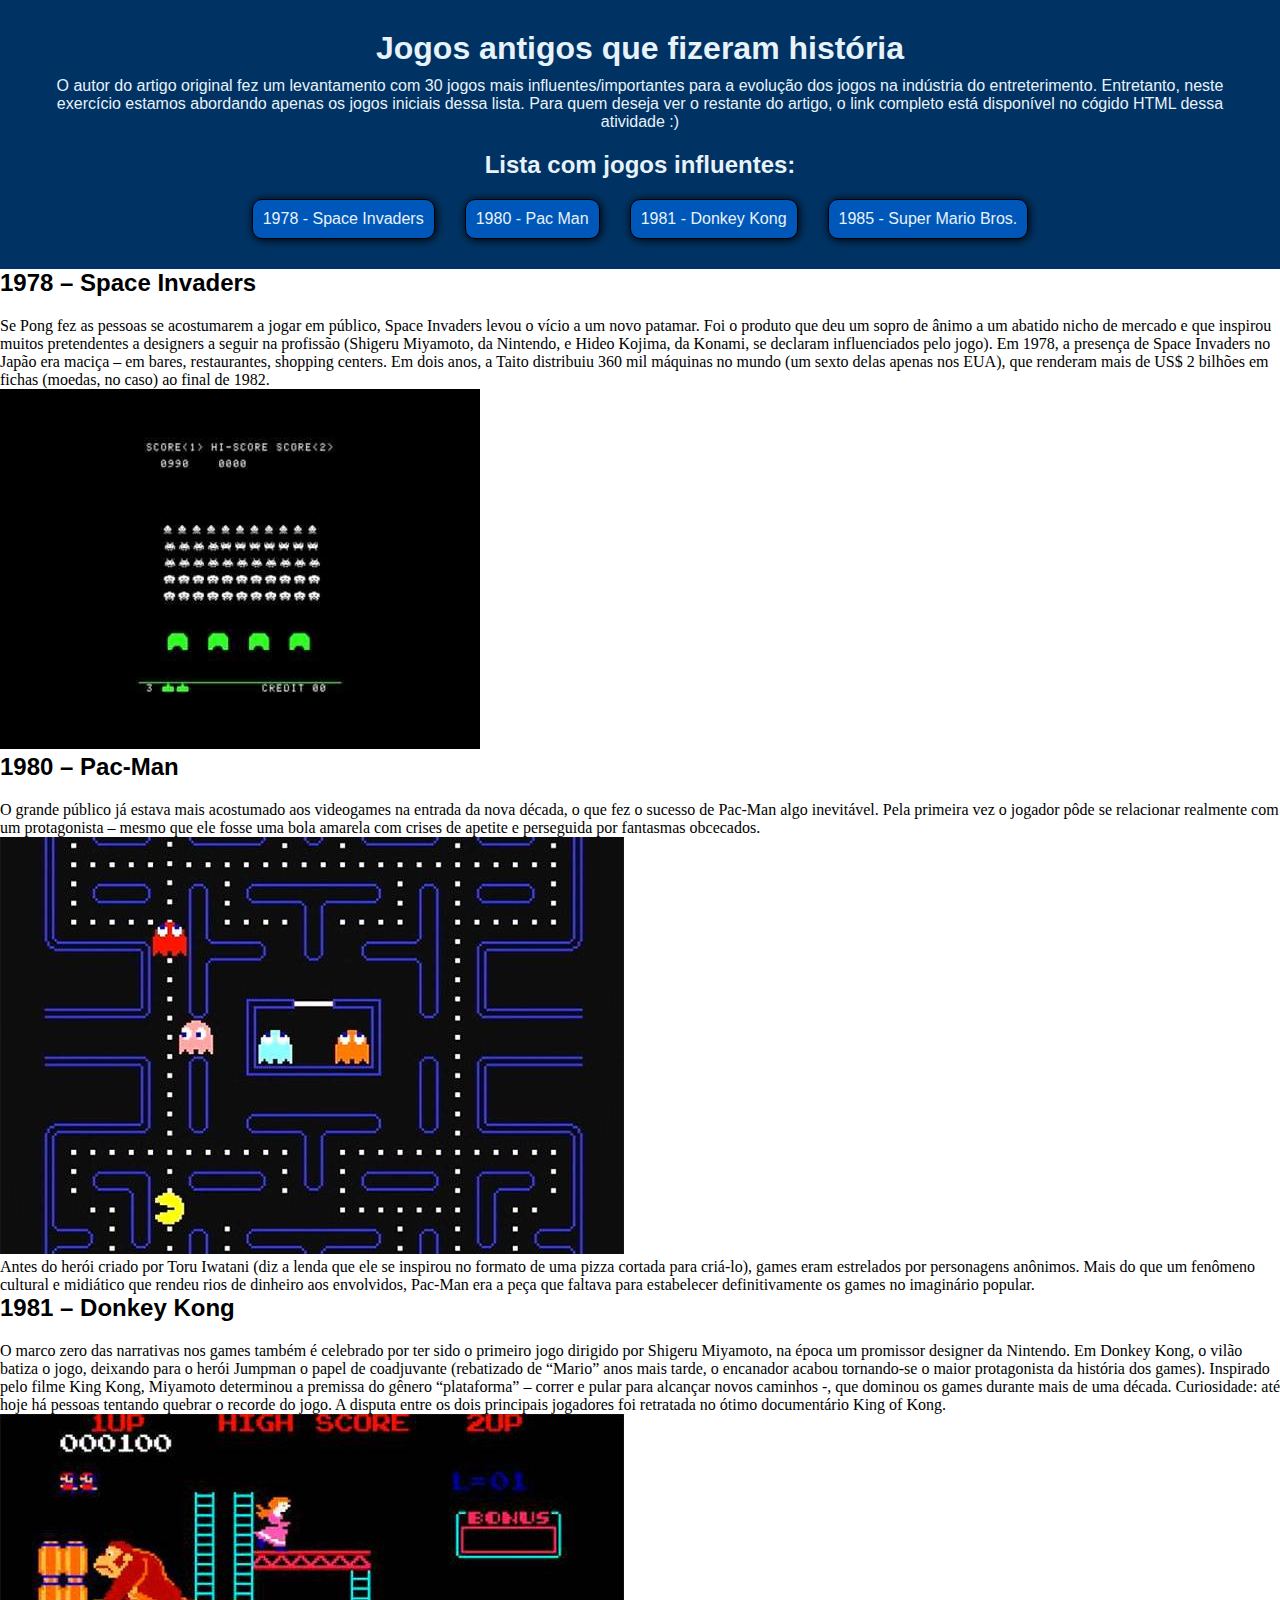
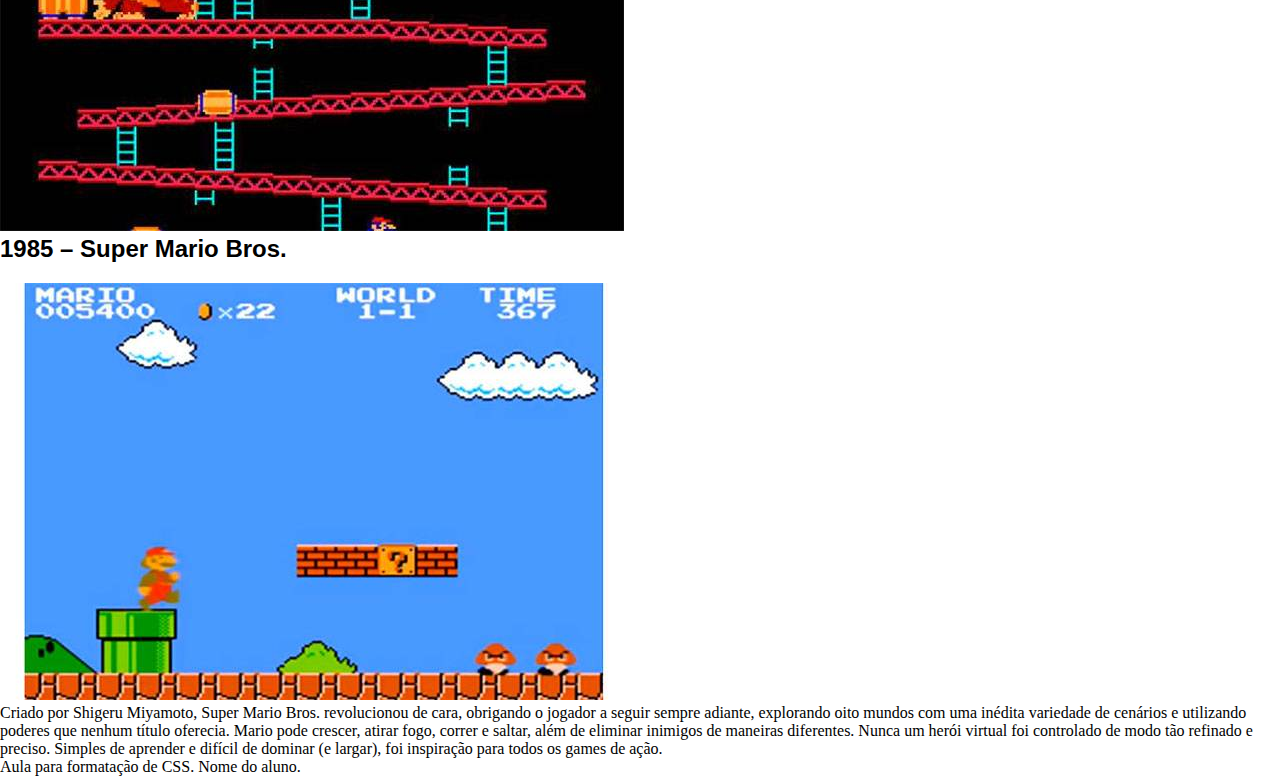
==== index.html @ 6dfa6975 "Add files via upload" ====
<!DOCTYPE html>
<html lang="pt-BR">
  <head>
    <meta charset="UTF-8" />
    <meta http-equiv="X-UA-Compatible" content="IE=edge" />
    <meta name="viewport" content="width=device-width, initial-scale=1.0" />
    <title>Exercicio CSS</title>

    <link rel="stylesheet" href="style.css" />
  </head>
  <!--Essa página foi criada utilizando como base de fonte o artigo do site: super.abril.com.br/tecnologia/os-30-games-mais-importantes-de-todos-os-tempos/ 
Autor: Pablo Miyazawa Atualizado em 27 mar 2020 
-->
  <body>
    <!--iníco da div title-->
    <div id="intro-pag">
      <h1>Jogos antigos que fizeram história</h1>
      <p>
        O autor do artigo original fez um levantamento com 30 jogos mais
        influentes/importantes para a evolução dos jogos na indústria do
        entreterimento. Entretanto, neste exercício estamos abordando apenas os
        jogos iniciais dessa lista. Para quem deseja ver o restante do artigo, o
        link completo está disponível no cógido HTML dessa atividade :)
      </p>
     
      <!--início da lista-->
      <h2>Lista com jogos influentes:</h2>
      <nav>
        <ul>
          <a  class="sp"
          href="#space"><li>1978 - Space Invaders</li></a>
          <a class="pc"  href="#pac"><li>1980 - Pac Man</li></a>
          <a class="dk"
          href="#dk"><li>1981 - Donkey Kong</li></a>
          <a class="sm"  href="#mario"><li>1985 - Super Mario Bros.</li></a>
        </ul>
      </nav>
      <!--fim da lista-->
    </div>
     <!--fim da div title-->

     <!--prinicipal-->
    <div class="conteudo-padrao">
      <h2 id="space">1978 – Space Invaders</h2>
      <p>
        Se Pong fez as pessoas se acostumarem a jogar em público, Space Invaders
        levou o vício a um novo patamar. Foi o produto que deu um sopro de ânimo
        a um abatido nicho de mercado e que inspirou muitos pretendentes a
        designers a seguir na profissão (Shigeru Miyamoto, da Nintendo, e Hideo
        Kojima, da Konami, se declaram influenciados pelo jogo). Em 1978, a
        presença de Space Invaders no Japão era maciça – em bares, restaurantes,
        shopping centers. Em dois anos, a Taito distribuiu 360 mil máquinas no
        mundo (um sexto delas apenas nos EUA), que renderam mais de US$ 2
        bilhões em fichas (moedas, no caso) ao final de 1982.
      </p>
      <img src="imagens/hqdefault.jpg" alt="">
    </div>
    <div class="conteudo-padrao">
      <h2 id="pac">1980 – Pac-Man</h2>
      <p>
        O grande público já estava mais acostumado aos videogames na entrada da
        nova década, o que fez o sucesso de Pac-Man algo inevitável. Pela
        primeira vez o jogador pôde se relacionar realmente com um protagonista
        – mesmo que ele fosse uma bola amarela com crises de apetite e
        perseguida por fantasmas obcecados.
      </p>

      <img src="./imagens/pacman.jpg" alt="imagem jogo pacman" />
      <p>
        Antes do herói criado por Toru Iwatani (diz a lenda que ele se inspirou
        no formato de uma pizza cortada para criá-lo), games eram estrelados por
        personagens anônimos. Mais do que um fenômeno cultural e midiático que
        rendeu rios de dinheiro aos envolvidos, Pac-Man era a peça que faltava
        para estabelecer definitivamente os games no imaginário popular.
      </p>
    </div>

    <div class="conteudo-padrao">
      <h2 id="dk">1981 – Donkey Kong</h2>
      <p>
        O marco zero das narrativas nos games também é cele­brado por ter sido o
        primeiro jogo dirigido por Shigeru Miyamoto, na época um promissor
        designer da Nintendo. Em Donkey Kong, o vilão batiza o jogo, deixando
        para o herói Jumpman o papel de coadjuvante (rebatizado de “Mario” anos
        mais tarde, o encanador acabou tornando-se o maior protagonista da
        história dos games). Inspirado pelo filme King Kong, Miyamoto
        deter­minou a premissa do gênero “plataforma” – correr e pular para
        alcançar novos caminhos -, que dominou os games durante mais de uma
        década. Curiosidade: até hoje há pessoas tentando quebrar o recorde do
        jogo. A disputa entre os dois principais jogadores foi retratada no
        ótimo documentário King of Kong.
      </p>
      <img src="./imagens/dk.jpg" alt="imagem jogo donkey kong">
    </div>

    <div class="conteudo-padrao">
      <h2 id="mario">1985 – Super Mario Bros.</h2>
      <img src="./imagens/mario.jpg" alt="imagem jogo super mario">
      <p>
        Criado por Shigeru Miyamoto, Super Mario Bros. revolucionou de cara,
        obrigando o jogador a seguir sempre adiante, explorando oito mundos com
        uma inédita variedade de cenários e utilizando poderes que nenhum título
        oferecia. Mario pode crescer, atirar fogo, correr e saltar, além de
        eliminar inimigos de maneiras diferentes. Nunca um herói virtual foi
        controlado de modo tão refinado e preciso. Simples de aprender e difícil
        de dominar (e largar), foi inspiração para todos os games de ação.
      </p>
    </div>
    <!--principal-->

    <footer>Aula para formatação de CSS. Nome do aluno.</footer>
  </body>
</html>
---- style.css ----
*{
    margin: 0;
    padding: 0;
    box-sizing: border-box;
}


@import url('https://fonts.googleapis.com/css2?family=Poppins:ital,wght@0,100;0,200;0,300;0,400;0,500;0,600;0,700;0,800;0,900;1,100;1,200;1,300;1,400;1,500;1,600;1,700;1,800;1,900&display=swap');

:root{
    --font-padrão: 'Popins', sans-serif;
    --cor00: #0079DB;
    --cor01: #003364;
    --cor02: #0057BA;
    --cor03: #E8F2F9;
}

/* title*/
#intro-pag{
    background-color: var(--cor01);
    color: var(--cor03);
    display: flex;
    justify-content: center;
    align-items: center;
    flex-direction: column;
    padding: 30px;
    text-align: center;
}

#intro-pag h1{
    font-family: var(--font-padrão);
    margin: 0px 0px 10px 0px;

}

#intro-pag p{
    font-family: var(--font-padrão);
    margin: 0px 0px 20px 0px;
}

h2{
    font-family: var(--font-padrão);
    margin: 0px 0px 20px 0px;
}
/*area de navegação*/
nav{
    display: flex;
    justify-content: center;
    align-items: center;
    flex-direction: column;
}

ul{
    display: flex;
    gap: 30px;
}
/*links*/
a{
    list-style: none;
    text-decoration: none;
    border: 1px solid black;
    padding: 10px;
    border-radius: 10px;
    box-shadow: 1px 1px 10px black;
    background-color: var(--cor02);
    color: var(--cor03);
    font-family: var(--font-padrão);
    transition: 500ms linear;
}

a:hover{
    transform: scale(1.1);
}

.sp:hover{
    background-color: yellowgreen;
    color: black;
}


.pc:hover{
    background-color: yellow;
    color: black;
}

.dk:hover{
    background-color: orangered;
    color: black;
}

.sm:hover{
    background-color: orange;
    color: black;
}
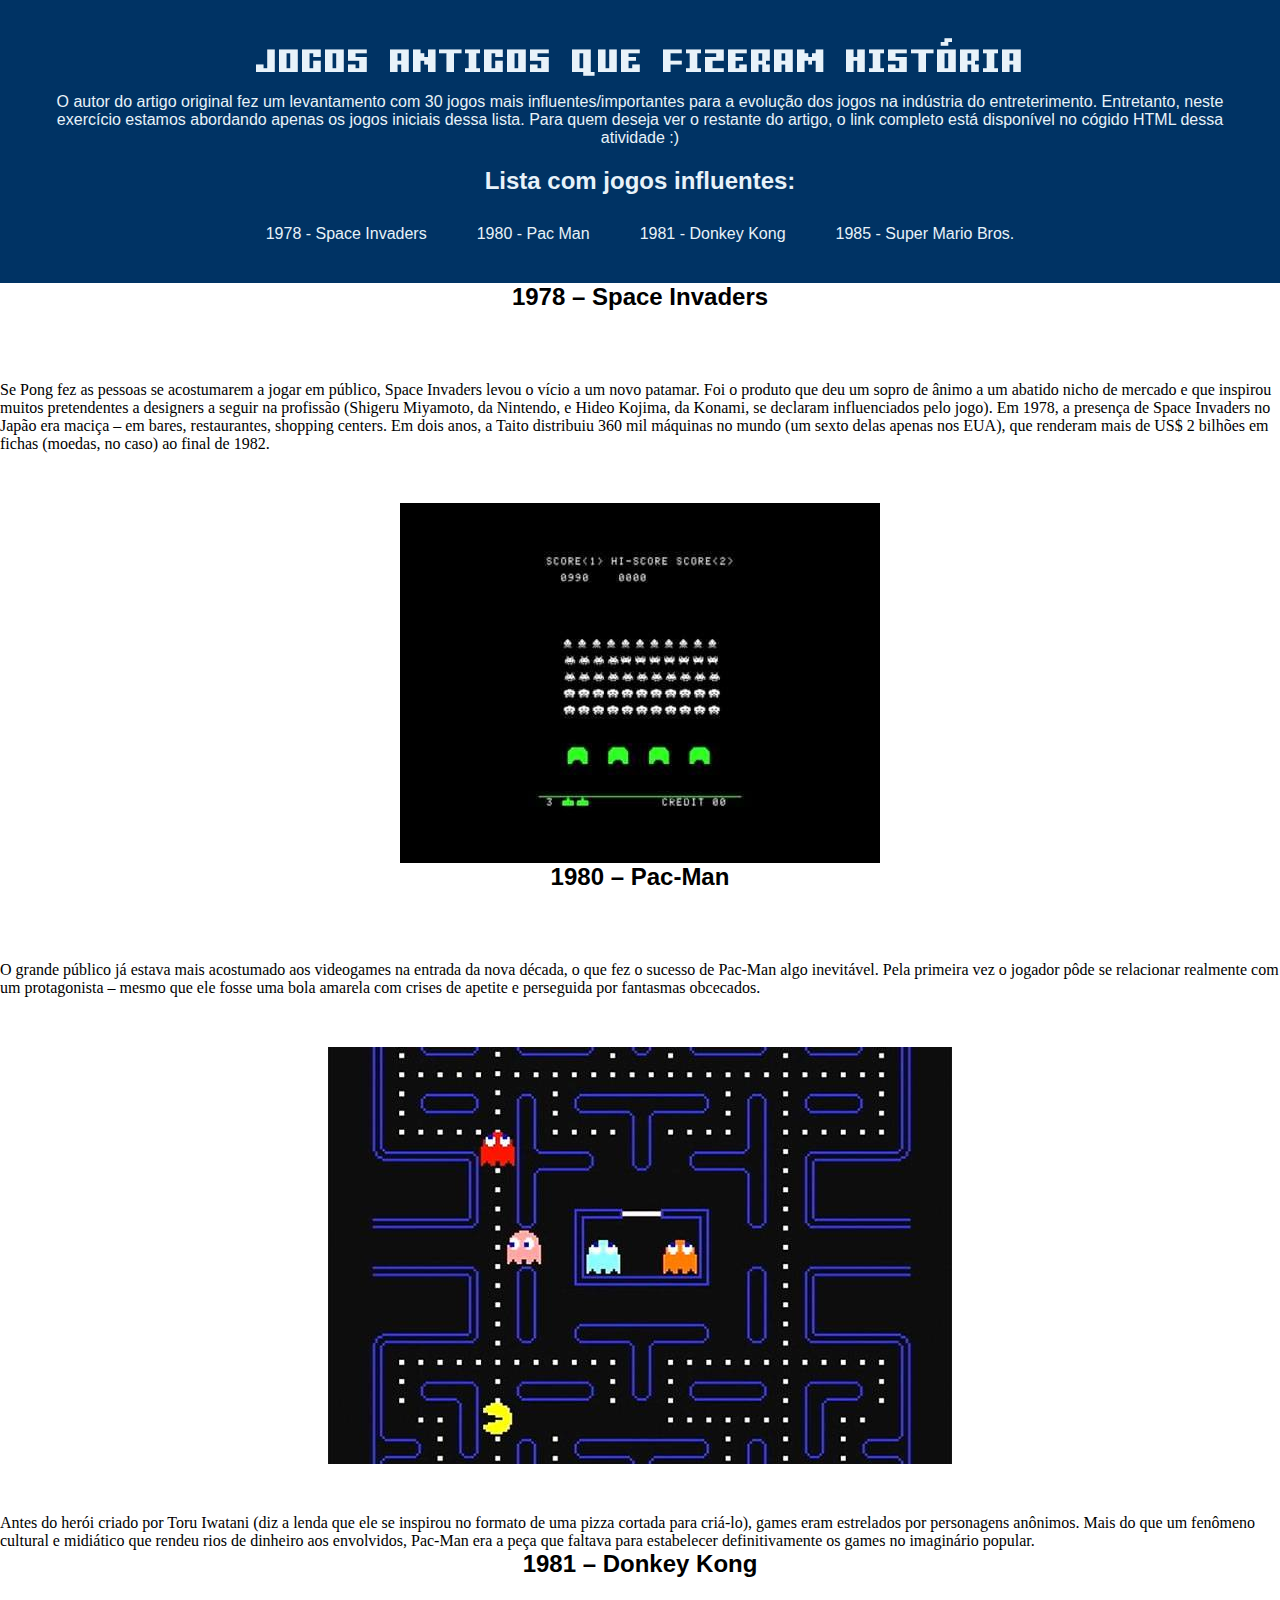
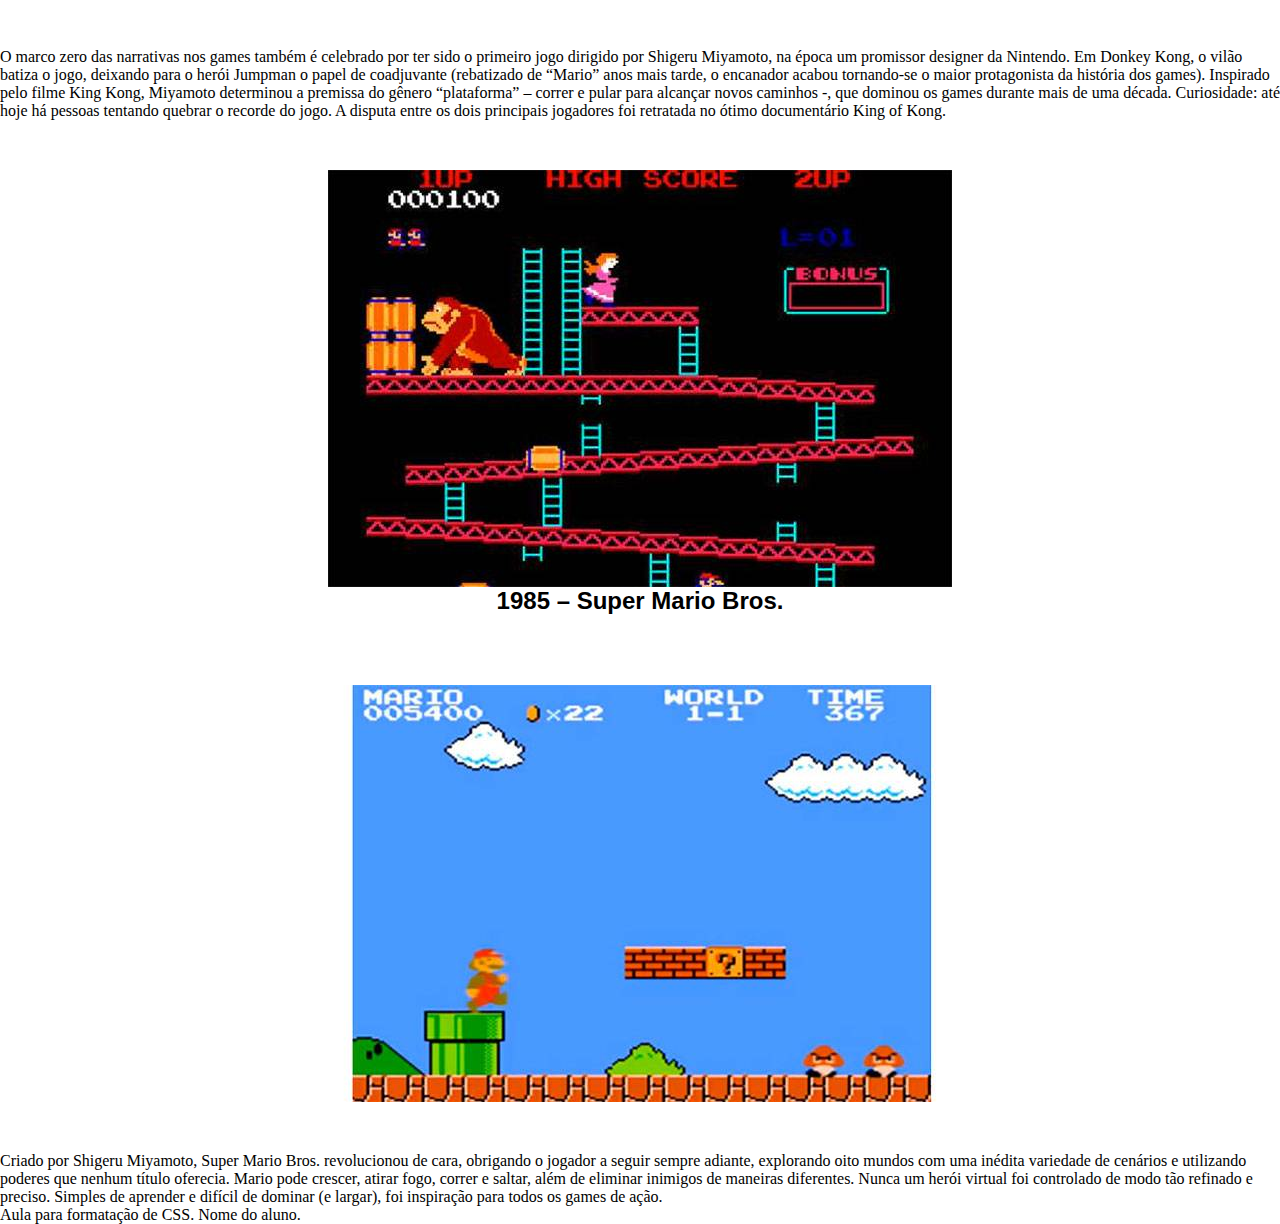
==== commit c20714ab: "Add files via upload" ====
--- a/index.html
+++ b/index.html
@@ -14,7 +14,7 @@
   <body>
     <!--iníco da div title-->
     <div id="intro-pag">
-      <h1>Jogos antigos que fizeram história</h1>
+      <h1>JOGOS ANTIGOS QUE FIZERAM HISTÓRIA</h1>
       <p>
         O autor do artigo original fez um levantamento com 30 jogos mais
         influentes/importantes para a evolução dos jogos na indústria do
@@ -25,7 +25,7 @@
      
       <!--início da lista-->
       <h2>Lista com jogos influentes:</h2>
-      <nav>
+      <nav class="navigation">
         <ul>
           <a  class="sp"
           href="#space"><li>1978 - Space Invaders</li></a>
--- a/style.css
+++ b/style.css
@@ -7,6 +7,14 @@
 
 @import url('https://fonts.googleapis.com/css2?family=Poppins:ital,wght@0,100;0,200;0,300;0,400;0,500;0,600;0,700;0,800;0,900;1,100;1,200;1,300;1,400;1,500;1,600;1,700;1,800;1,900&display=swap');
 
+
+
+@font-face {
+    font-family:'Game' ;
+    src: url('Gamer.ttf') format(truetype);
+    font-weight: normal;
+    font-style: normal;
+}
 :root{
     --font-padrão: 'Popins', sans-serif;
     --cor00: #0079DB;
@@ -27,8 +35,10 @@
     text-align: center;
 }
 
-#intro-pag h1{
-    font-family: var(--font-padrão);
+#intro-pag > h1{
+    font-family: 'Game';
+    font-size: 60px;
+    font-weight: 500;
     margin: 0px 0px 10px 0px;
 
 }
@@ -55,40 +65,25 @@
     gap: 30px;
 }
 /*links*/
-a{
+nav ul a{
     list-style: none;
     text-decoration: none;
-    border: 1px solid black;
-    padding: 10px;
-    border-radius: 10px;
-    box-shadow: 1px 1px 10px black;
-    background-color: var(--cor02);
+    padding: 10px; 
     color: var(--cor03);
     font-family: var(--font-padrão);
-    transition: 500ms linear;
+    transition: 0.3s linear;
 }
 
-a:hover{
-    transform: scale(1.1);
+nav ul a:hover{
+   transform: scale(1.1);
+   color: darkorange;
+}
+/*principal*/
+.conteudo-padrao{
+    display: flex;
+    justify-self: center;
+    align-items: center;
+    flex-direction: column;
+    gap: 50px;
 }
 
-.sp:hover{
-    background-color: yellowgreen;
-    color: black;
-}
-
-
-.pc:hover{
-    background-color: yellow;
-    color: black;
-}
-
-.dk:hover{
-    background-color: orangered;
-    color: black;
-}
-
-.sm:hover{
-    background-color: orange;
-    color: black;
-}
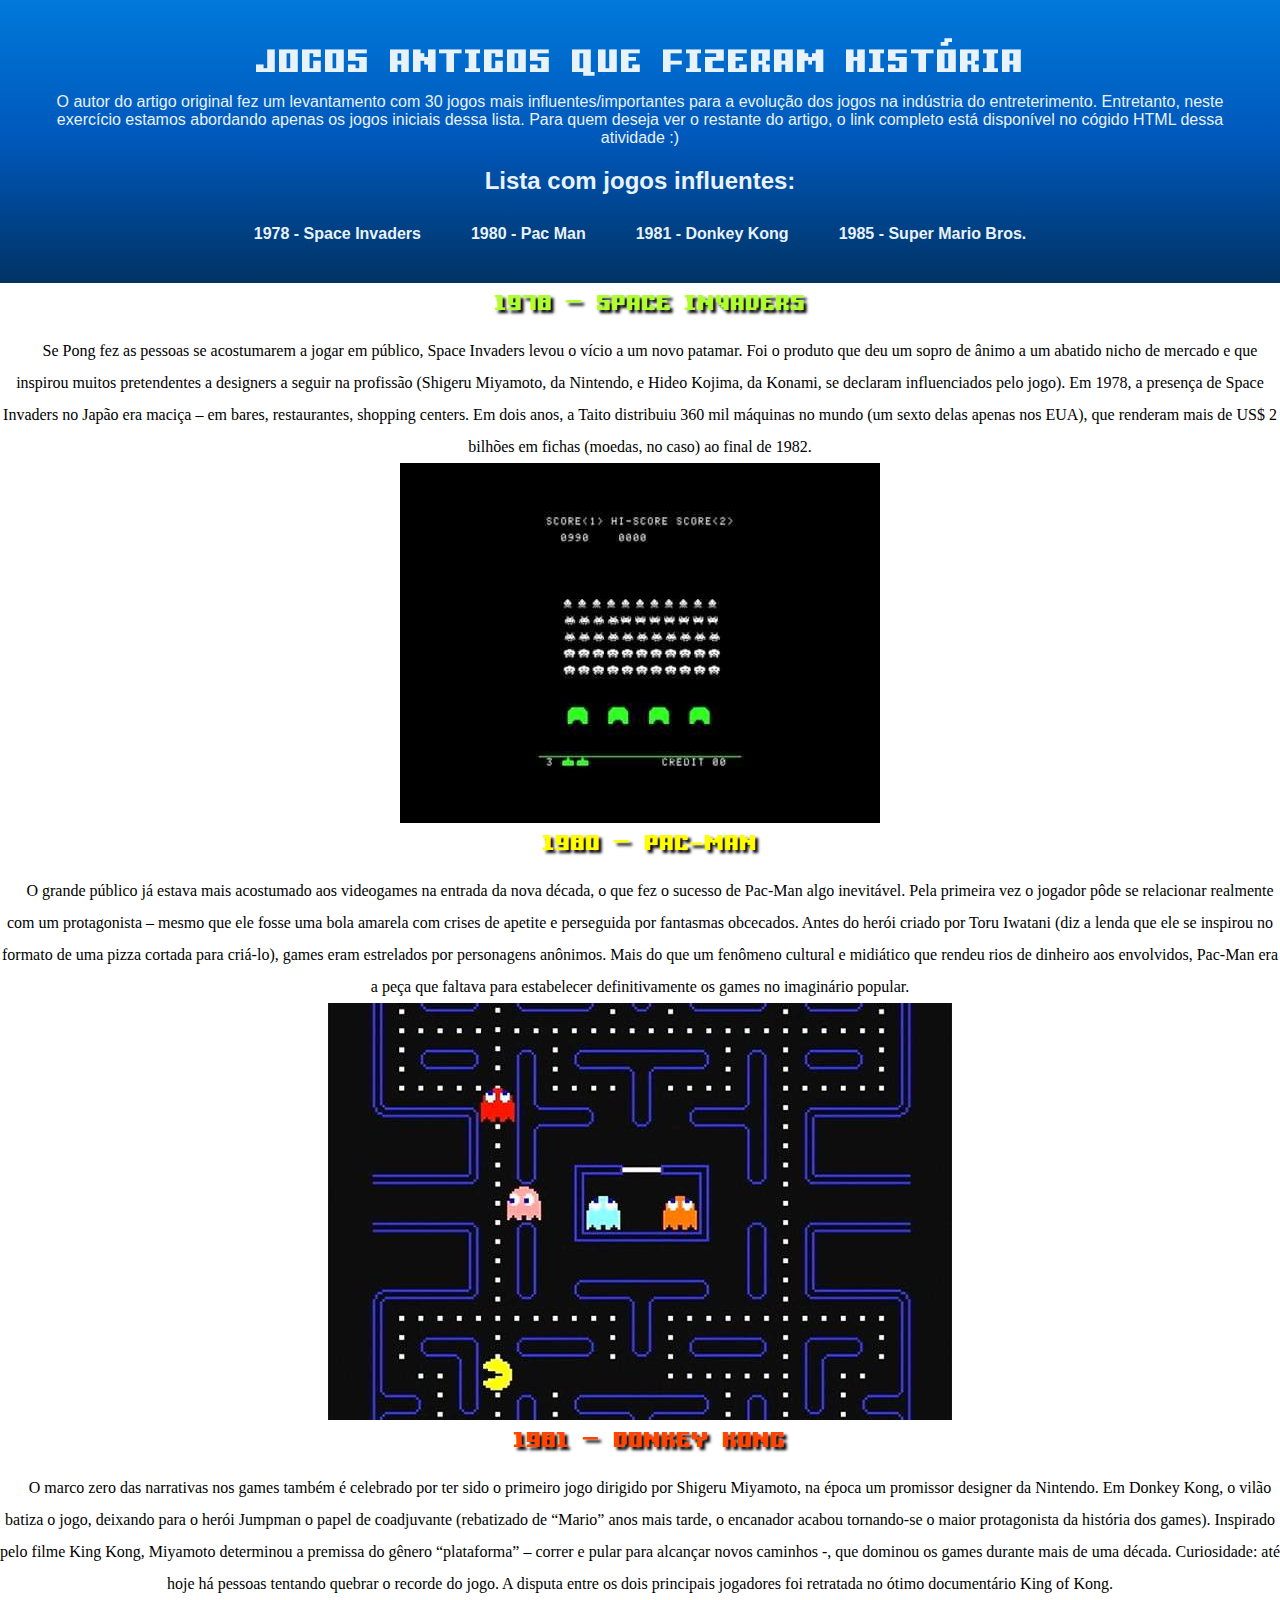
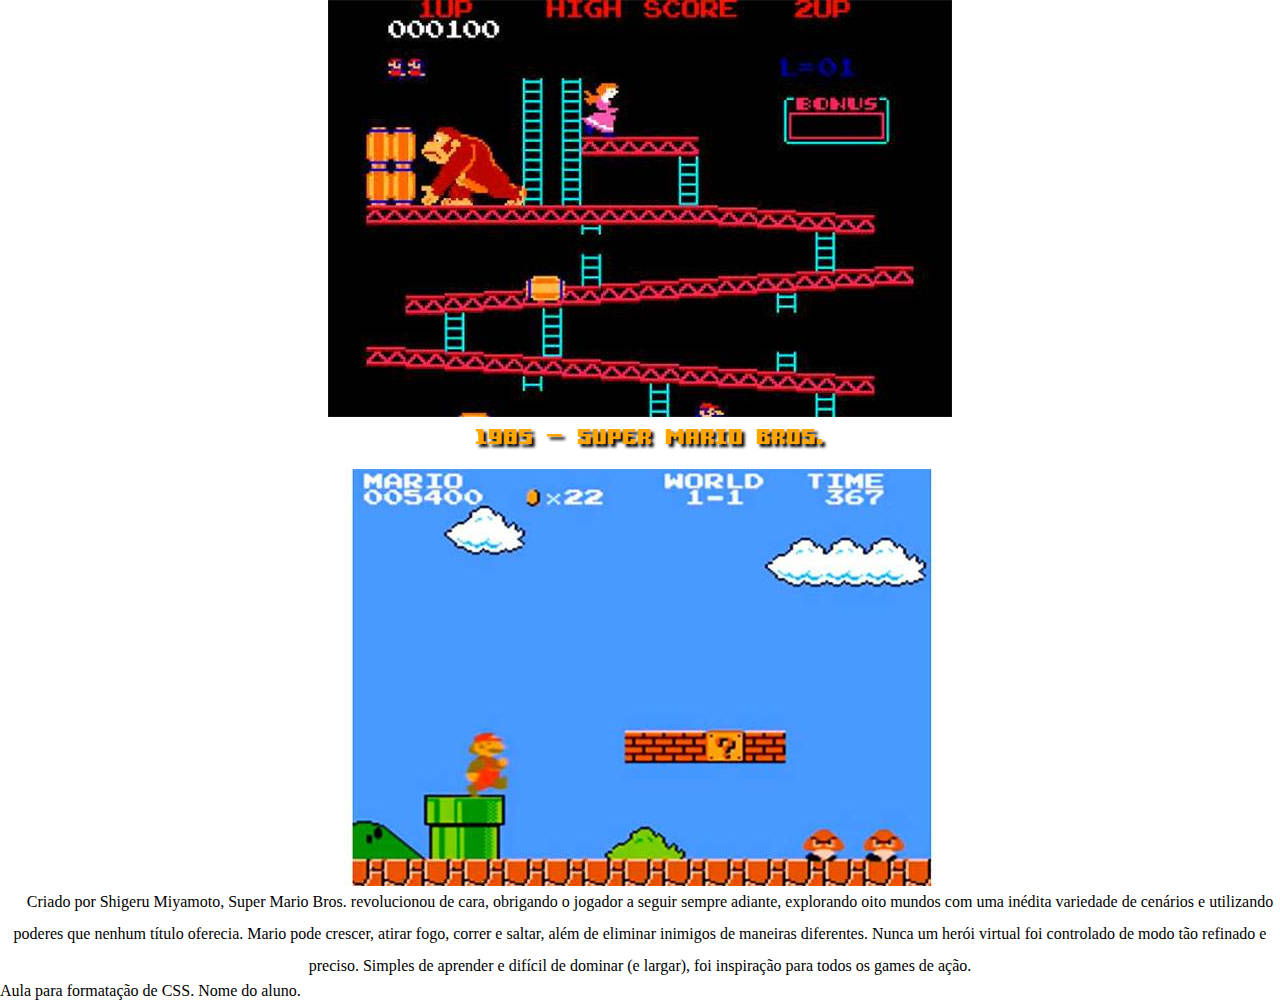
==== commit 956b8b15: "Add files via upload" ====
--- a/index.html
+++ b/index.html
@@ -31,7 +31,7 @@
           href="#space"><li>1978 - Space Invaders</li></a>
           <a class="pc"  href="#pac"><li>1980 - Pac Man</li></a>
           <a class="dk"
-          href="#dk"><li>1981 - Donkey Kong</li></a>
+          href="#dok"><li>1981 - Donkey Kong</li></a>
           <a class="sm"  href="#mario"><li>1985 - Super Mario Bros.</li></a>
         </ul>
       </nav>
@@ -62,21 +62,21 @@
         nova década, o que fez o sucesso de Pac-Man algo inevitável. Pela
         primeira vez o jogador pôde se relacionar realmente com um protagonista
         – mesmo que ele fosse uma bola amarela com crises de apetite e
-        perseguida por fantasmas obcecados.
-      </p>
-
-      <img src="./imagens/pacman.jpg" alt="imagem jogo pacman" />
-      <p>
-        Antes do herói criado por Toru Iwatani (diz a lenda que ele se inspirou
+        perseguida por fantasmas obcecados. Antes do herói criado por Toru Iwatani (diz a lenda que ele se inspirou
         no formato de uma pizza cortada para criá-lo), games eram estrelados por
         personagens anônimos. Mais do que um fenômeno cultural e midiático que
         rendeu rios de dinheiro aos envolvidos, Pac-Man era a peça que faltava
         para estabelecer definitivamente os games no imaginário popular.
       </p>
+
+      <img src="./imagens/pacman.jpg" alt="imagem jogo pacman" />
+      
+        
+  
     </div>
 
     <div class="conteudo-padrao">
-      <h2 id="dk">1981 – Donkey Kong</h2>
+      <h2 id="dok">1981 – Donkey Kong</h2>
       <p>
         O marco zero das narrativas nos games também é cele­brado por ter sido o
         primeiro jogo dirigido por Shigeru Miyamoto, na época um promissor
--- a/style.css
+++ b/style.css
@@ -7,7 +7,9 @@
 
 @import url('https://fonts.googleapis.com/css2?family=Poppins:ital,wght@0,100;0,200;0,300;0,400;0,500;0,600;0,700;0,800;0,900;1,100;1,200;1,300;1,400;1,500;1,600;1,700;1,800;1,900&display=swap');
 
-
+body{
+    scroll-behavior: smooth;
+}
 
 @font-face {
     font-family:'Game' ;
@@ -25,7 +27,7 @@
 
 /* title*/
 #intro-pag{
-    background-color: var(--cor01);
+    background-image: linear-gradient(to top,#003364, #0057BA, #0079DB );
     color: var(--cor03);
     display: flex;
     justify-content: center;
@@ -65,25 +67,56 @@
     gap: 30px;
 }
 /*links*/
-nav ul a{
+ a{
     list-style: none;
     text-decoration: none;
     padding: 10px; 
     color: var(--cor03);
     font-family: var(--font-padrão);
+    font-weight: bold;
     transition: 0.3s linear;
+    border-radius: 10px;
 }
 
-nav ul a:hover{
+a:hover{
    transform: scale(1.1);
-   color: darkorange;
+   background-color: var(--cor00);
 }
+
 /*principal*/
 .conteudo-padrao{
     display: flex;
-    justify-self: center;
+    justify-content: center;
     align-items: center;
     flex-direction: column;
-    gap: 50px;
+    text-align: center;
+    text-indent: 20px;
+    line-height: 2em;
 }
 
+.conteudo-padrao h2{
+    font-family: 'Game';
+    font-size: 40px;
+    font-weight: 500;
+    text-transform: uppercase;
+}
+
+#space{
+  color: greenyellow;
+  text-shadow: 3px 3px 3px black;
+}
+
+#pac{
+    color: yellow;
+    text-shadow: 3px 3px 3px black;
+}
+
+#dok{
+    color: orangered;
+    text-shadow: 3px 3px 3px black;
+}
+
+#mario{
+    color: orange;
+    text-shadow: 3px 3px 3px black;
+}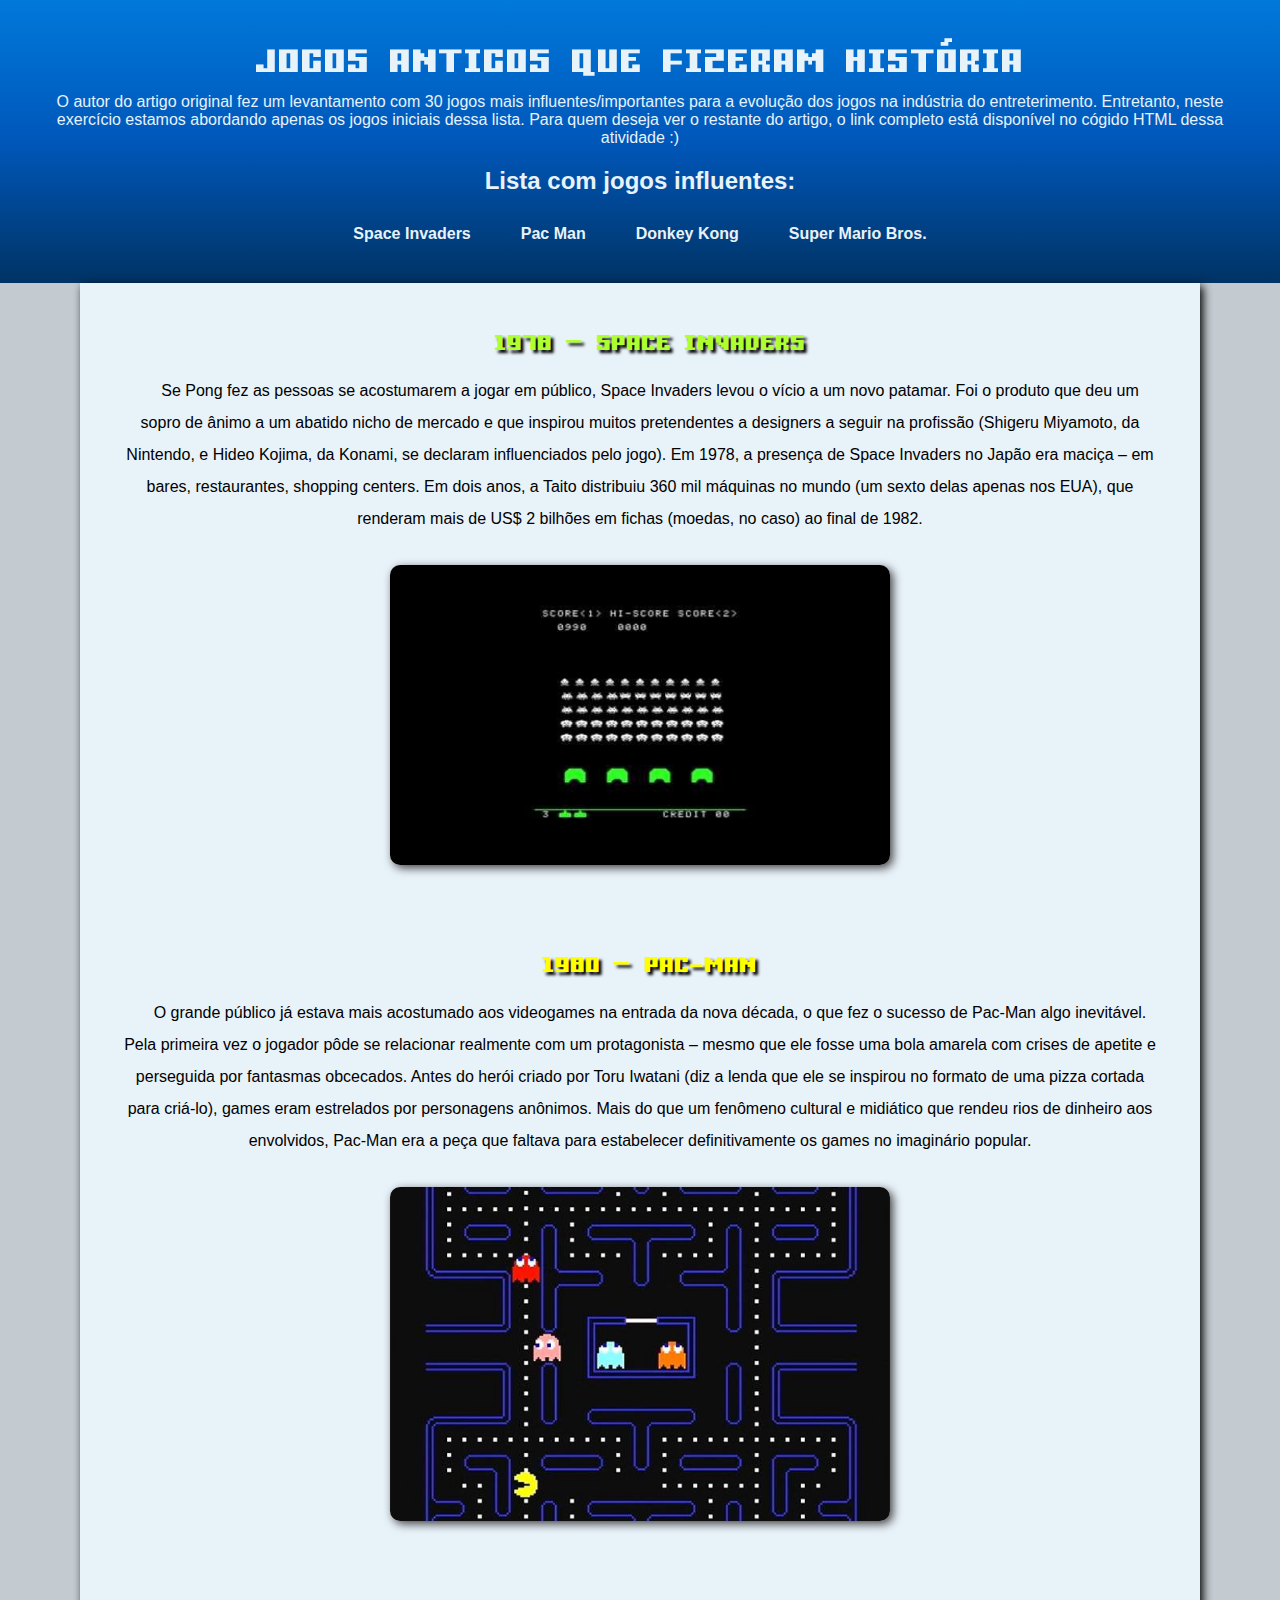
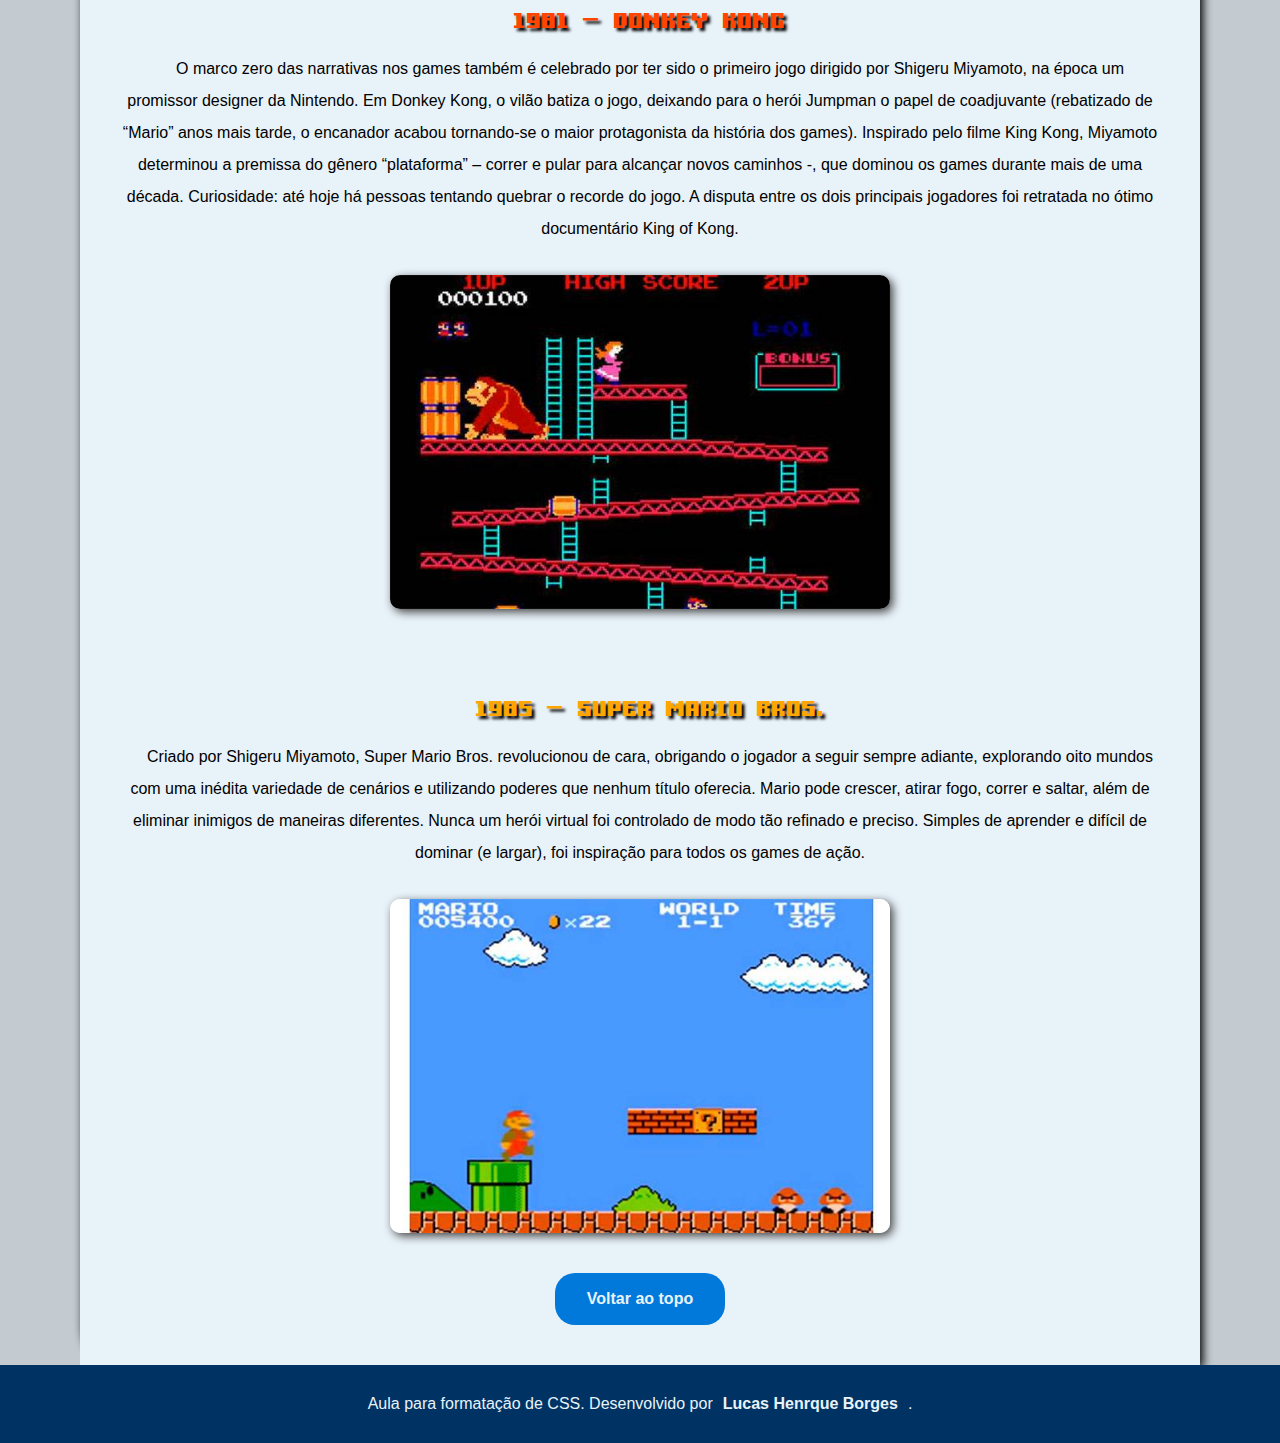
==== commit aa77d45a: "Add files via upload" ====
--- a/index.html
+++ b/index.html
@@ -4,8 +4,8 @@
     <meta charset="UTF-8" />
     <meta http-equiv="X-UA-Compatible" content="IE=edge" />
     <meta name="viewport" content="width=device-width, initial-scale=1.0" />
-    <title>Exercicio CSS</title>
-
+    <title>Exercicio CSS- Jogos Antigos</title>
+    <link rel="shortcut icon" href="imagens/icons8-gameboy-16.png" type="image/x-icon">
     <link rel="stylesheet" href="style.css" />
   </head>
   <!--Essa página foi criada utilizando como base de fonte o artigo do site: super.abril.com.br/tecnologia/os-30-games-mais-importantes-de-todos-os-tempos/ 
@@ -28,17 +28,18 @@
       <nav class="navigation">
         <ul>
           <a  class="sp"
-          href="#space"><li>1978 - Space Invaders</li></a>
-          <a class="pc"  href="#pac"><li>1980 - Pac Man</li></a>
+          href="#space"><li>Space Invaders</li></a>
+          <a class="pc"  href="#pac"><li>Pac Man</li></a>
           <a class="dk"
-          href="#dok"><li>1981 - Donkey Kong</li></a>
-          <a class="sm"  href="#mario"><li>1985 - Super Mario Bros.</li></a>
+          href="#dok"><li>Donkey Kong</li></a>
+          <a class="sm"  href="#mario"><li>Super Mario Bros.</li></a>
         </ul>
       </nav>
       <!--fim da lista-->
     </div>
      <!--fim da div title-->
 
+     <main class="principal">
      <!--prinicipal-->
     <div class="conteudo-padrao">
       <h2 id="space">1978 – Space Invaders</h2>
@@ -53,7 +54,7 @@
         mundo (um sexto delas apenas nos EUA), que renderam mais de US$ 2
         bilhões em fichas (moedas, no caso) ao final de 1982.
       </p>
-      <img src="imagens/hqdefault.jpg" alt="">
+      <img class="sinvaders" src="imagens/hqdefault.jpg" alt="">
     </div>
     <div class="conteudo-padrao">
       <h2 id="pac">1980 – Pac-Man</h2>
@@ -69,7 +70,7 @@
         para estabelecer definitivamente os games no imaginário popular.
       </p>
 
-      <img src="./imagens/pacman.jpg" alt="imagem jogo pacman" />
+      <img class="pman" src="./imagens/pacman.jpg" alt="imagem jogo pacman" />
       
         
   
@@ -90,12 +91,11 @@
         jogo. A disputa entre os dois principais jogadores foi retratada no
         ótimo documentário King of Kong.
       </p>
-      <img src="./imagens/dk.jpg" alt="imagem jogo donkey kong">
+      <img class="dkong"  src="./imagens/dk.jpg" alt="imagem jogo donkey kong">
     </div>
 
     <div class="conteudo-padrao">
       <h2 id="mario">1985 – Super Mario Bros.</h2>
-      <img src="./imagens/mario.jpg" alt="imagem jogo super mario">
       <p>
         Criado por Shigeru Miyamoto, Super Mario Bros. revolucionou de cara,
         obrigando o jogador a seguir sempre adiante, explorando oito mundos com
@@ -105,9 +105,12 @@
         controlado de modo tão refinado e preciso. Simples de aprender e difícil
         de dominar (e largar), foi inspiração para todos os games de ação.
       </p>
+      <img class="superm" src="./imagens/mario.jpg" alt="imagem jogo super mario">
+      <a class="topo" href="#intro-pag">Voltar ao topo</a>
     </div>
+  </main>
     <!--principal-->
 
-    <footer>Aula para formatação de CSS. Nome do aluno.</footer>
+    <footer>Aula para formatação de CSS. Desenvolvido por<a class="aluno" href="aluno.html" target="_blank">Lucas Henrque Borges</a>.</footer>
   </body>
 </html>--- a/style.css
+++ b/style.css
@@ -7,8 +7,12 @@
 
 @import url('https://fonts.googleapis.com/css2?family=Poppins:ital,wght@0,100;0,200;0,300;0,400;0,500;0,600;0,700;0,800;0,900;1,100;1,200;1,300;1,400;1,500;1,600;1,700;1,800;1,900&display=swap');
 
+html{
+    scroll-behavior: smooth;
+}
+
 body{
-    scroll-behavior: smooth;
+    background-color: var(--cor04);
 }
 
 @font-face {
@@ -23,6 +27,7 @@
     --cor01: #003364;
     --cor02: #0057BA;
     --cor03: #E8F2F9;
+    --cor04: #c3cbd1;
 }
 
 /* title*/
@@ -65,9 +70,11 @@
 ul{
     display: flex;
     gap: 30px;
+    
 }
 /*links*/
  a{
+    text-align: center;
     list-style: none;
     text-decoration: none;
     padding: 10px; 
@@ -83,7 +90,14 @@
    background-color: var(--cor00);
 }
 
-/*principal*/
+/*conteudo-total*/
+.principal{
+    margin: 0px 80px 0px 80px;
+    box-shadow: 3px 3px 10px black;
+    border-bottom-left-radius: 40px;
+}
+
+/*conteudo-principal*/
 .conteudo-padrao{
     display: flex;
     justify-content: center;
@@ -92,6 +106,9 @@
     text-align: center;
     text-indent: 20px;
     line-height: 2em;
+    background-color: #E8F2F9;
+    font-family: var(--font-padrão);
+    padding: 40px;
 }
 
 .conteudo-padrao h2{
@@ -119,4 +136,67 @@
 #mario{
     color: orange;
     text-shadow: 3px 3px 3px black;
-}+}
+
+/*imagens*/
+.sinvaders{
+    width: 500px;
+    height: 300px;
+    box-shadow: 3px 3px 10px rgb(66, 66, 66);
+    border-radius: 10px;
+}
+
+.pman{
+    width: 500px;
+    box-shadow: 3px 3px 10px rgb(66, 66, 66);
+    border-radius: 10px;
+}
+
+.dkong{
+    width: 500px;
+    box-shadow: 3px 3px 10px rgb(66, 66, 66);
+    border-radius: 10px;
+}
+
+.superm{
+    width: 500px;
+    box-shadow: 3px 3px 10px rgb(66, 66, 66);
+    border-radius: 10px;
+}
+/*textos*/
+p{
+    margin-bottom: 30px;
+}
+
+.conteudo-padrao > a.topo{
+    background-color: var(--cor00);
+    transition: 300ms linear;
+    border-radius: 20px;
+    width: 170px;
+    padding-right: 30px;
+    margin-top: 40px;
+    
+}
+
+.conteudo-padrao > a:hover{
+    transform: scale(1.1);
+    box-shadow: 3px 3px 13px black;
+}
+
+footer{
+    background-color: var(--cor01);
+    color: var(--cor03);
+    padding: 30px;
+    text-align: center;
+    font-family: var(--font-padrão);
+}
+
+footer > a.aluno{
+    background-color: var(--cor01);
+}
+
+footer > a.aluno:hover{
+    color: var(--cor00);
+    text-decoration: underline;
+}
+
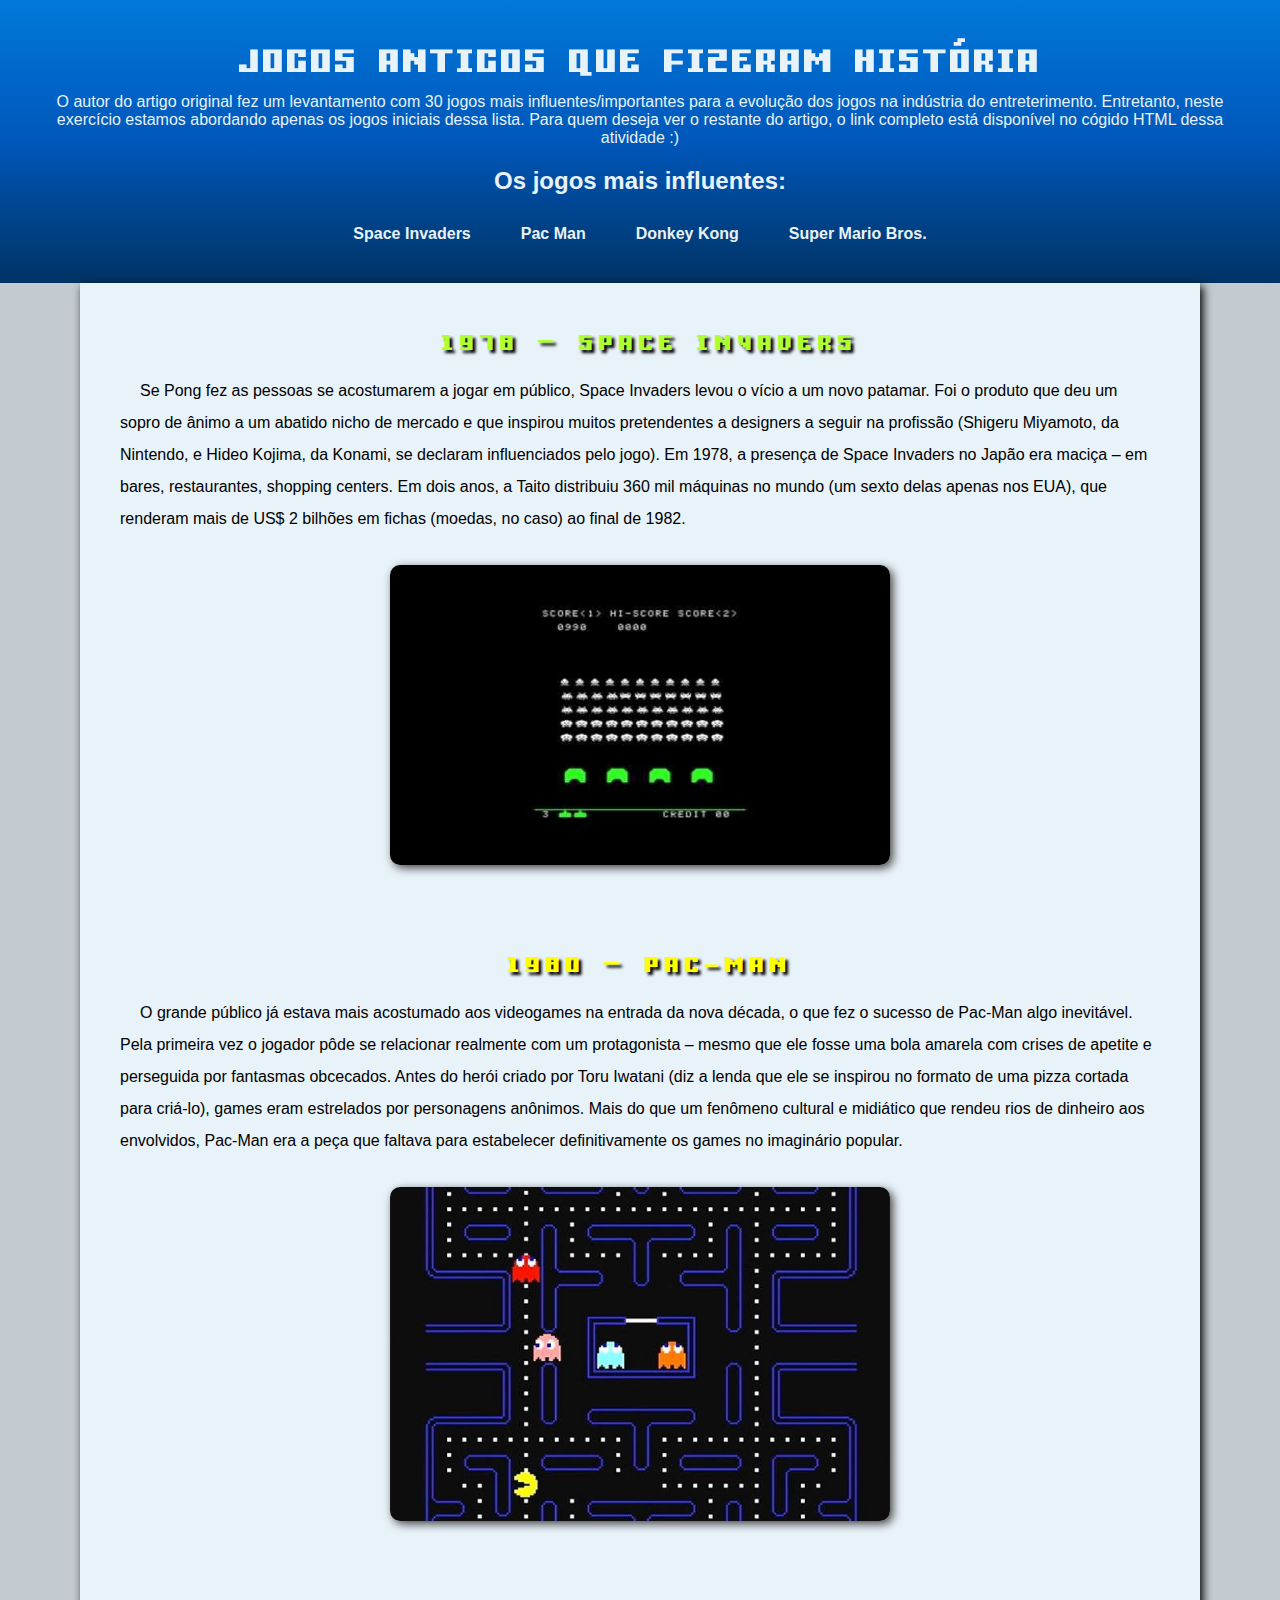
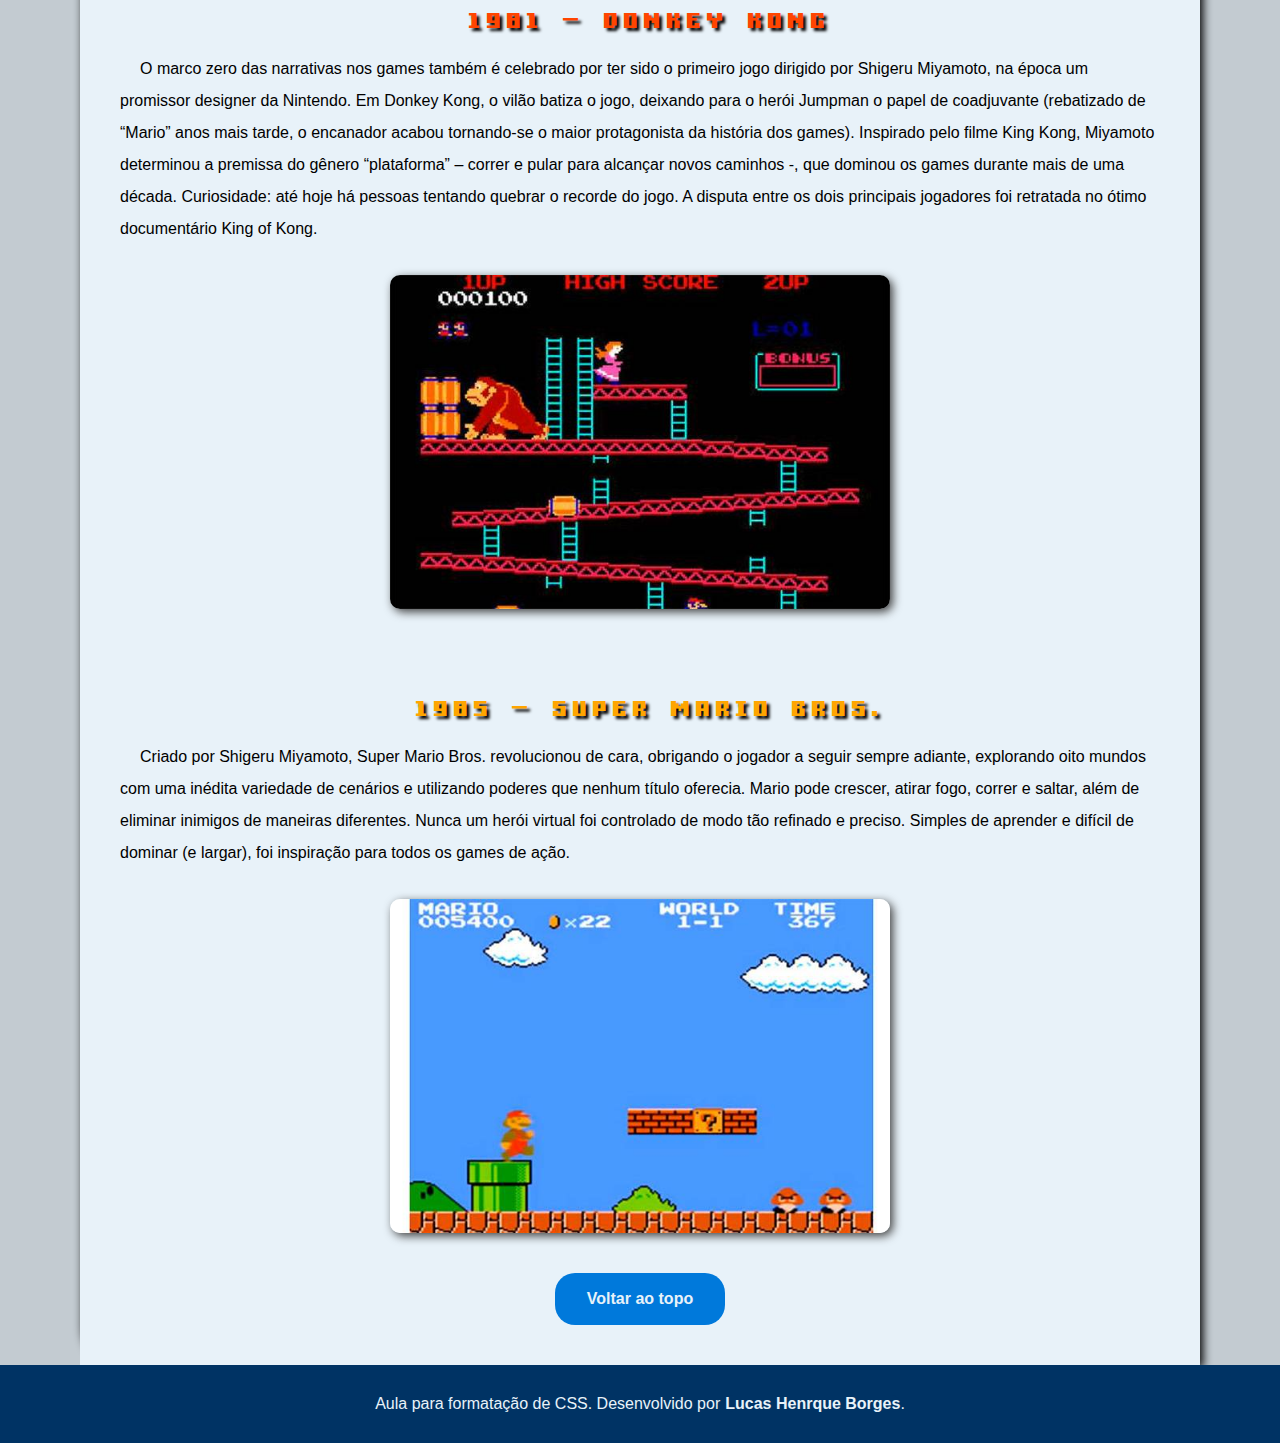
==== commit d0974fc0: "Add files via upload" ====
--- a/index.html
+++ b/index.html
@@ -5,8 +5,12 @@
     <meta http-equiv="X-UA-Compatible" content="IE=edge" />
     <meta name="viewport" content="width=device-width, initial-scale=1.0" />
     <title>Exercicio CSS- Jogos Antigos</title>
-    <link rel="shortcut icon" href="imagens/icons8-gameboy-16.png" type="image/x-icon">
-    <link rel="stylesheet" href="style.css" />
+    <link rel="shortcut icon" href="src/imagens/icons8-gameboy-16.png" type="image/x-icon">
+    <link rel="stylesheet" href="./src/css/style.css" />
+    <link rel="stylesheet" href="src/css/responsivo.css">
+    <link rel="preconnect" href="https://fonts.googleapis.com">
+  <link rel="preconnect" href="https://fonts.gstatic.com" crossorigin>
+  <link href="https://fonts.googleapis.com/css2?family=Mochiy+Pop+One&family=Poppins:ital,wght@0,100;0,200;0,300;0,400;0,500;0,600;0,700;0,800;0,900;1,100;1,200;1,300;1,400;1,500;1,600;1,700;1,800;1,900&family=Sarabun:ital,wght@0,100;0,200;0,300;0,400;0,500;0,600;0,700;0,800;1,100;1,200;1,300;1,400;1,500;1,600;1,700;1,800&display=swap" rel="stylesheet">
   </head>
   <!--Essa página foi criada utilizando como base de fonte o artigo do site: super.abril.com.br/tecnologia/os-30-games-mais-importantes-de-todos-os-tempos/ 
 Autor: Pablo Miyazawa Atualizado em 27 mar 2020 
@@ -24,7 +28,7 @@
       </p>
      
       <!--início da lista-->
-      <h2>Lista com jogos influentes:</h2>
+      <h2>Os jogos mais influentes:</h2>
       <nav class="navigation">
         <ul>
           <a  class="sp"
@@ -54,7 +58,7 @@
         mundo (um sexto delas apenas nos EUA), que renderam mais de US$ 2
         bilhões em fichas (moedas, no caso) ao final de 1982.
       </p>
-      <img class="sinvaders" src="imagens/hqdefault.jpg" alt="">
+      <img class="sinvaders" src="src/imagens/hqdefault.jpg" alt="space-invaders" title="space-invaders">
     </div>
     <div class="conteudo-padrao">
       <h2 id="pac">1980 – Pac-Man</h2>
@@ -70,7 +74,7 @@
         para estabelecer definitivamente os games no imaginário popular.
       </p>
 
-      <img class="pman" src="./imagens/pacman.jpg" alt="imagem jogo pacman" />
+      <img class="pman" src="src/imagens/pacman.jpg" alt="imagem jogo pacman" title="Pac-Man" />
       
         
   
@@ -91,7 +95,7 @@
         jogo. A disputa entre os dois principais jogadores foi retratada no
         ótimo documentário King of Kong.
       </p>
-      <img class="dkong"  src="./imagens/dk.jpg" alt="imagem jogo donkey kong">
+      <img class="dkong"  src="src/imagens/dk.jpg" alt="imagem jogo donkey kong" title="Donkey - kong">
     </div>
 
     <div class="conteudo-padrao">
@@ -105,7 +109,7 @@
         controlado de modo tão refinado e preciso. Simples de aprender e difícil
         de dominar (e largar), foi inspiração para todos os games de ação.
       </p>
-      <img class="superm" src="./imagens/mario.jpg" alt="imagem jogo super mario">
+      <img class="superm" src="src/imagens/mario.jpg" alt="imagem jogo super mario" title="Super Mario">
       <a class="topo" href="#intro-pag">Voltar ao topo</a>
     </div>
   </main>
--- a/src/css/style.css
+++ b/src/css/style.css
@@ -0,0 +1,203 @@
+*{
+    margin: 0;
+    padding: 0;
+    box-sizing: border-box;
+}
+
+html{
+    scroll-behavior: smooth;
+}
+
+body{
+    background-color: var(--cor04);
+}
+
+@font-face {
+    font-family:'Game' ;
+    src: url('../fontes/Gamer.ttf') format(truetype);
+    font-weight: normal;
+    font-style: normal;
+}
+:root{
+    --font-padrão: "Popins", sans-serif;
+    --cor00: #0079DB;
+    --cor01: #003364;
+    --cor02: #0057BA;
+    --cor03: #E8F2F9;
+    --cor04: #c3cbd1;
+}
+
+/* title*/
+#intro-pag{
+    background-image: linear-gradient(to top,#003364, #0057BA, #0079DB );
+    color: var(--cor03);
+    display: flex;
+    justify-content: center;
+    align-items: center;
+    flex-direction: column;
+    padding: 30px;
+    text-align: center;
+}
+
+#intro-pag > h1{
+    font-family: 'Game';
+    font-size: 60px;
+    font-weight: 500;
+    letter-spacing: 1px;
+    margin: 0px 0px 10px 0px;
+
+}
+
+#intro-pag p{
+    font-family: var(--font-padrão);
+    margin: 0px 0px 20px 0px;
+}
+
+h2{
+    font-family: var(--font-padrão);
+    margin: 0px 0px 20px 0px;
+}
+/*area de navegação*/
+nav{
+    display: flex;
+    justify-content: center;
+    align-items: center;
+    flex-direction: column;
+}
+
+ul{
+    display: flex;
+    gap: 30px;
+    
+}
+/*links*/
+ a{
+    text-align: center;
+    list-style: none;
+    text-decoration: none;
+    padding: 10px; 
+    color: var(--cor03);
+    font-family: var(--font-padrão);
+    font-weight: bold;
+    transition: 500ms linear;
+    border-radius: 10px;
+}
+
+a:hover{
+   transform: scale(1.1);
+   background-color: var(--cor00);
+}
+
+/*conteudo-total*/
+.principal{
+    margin: 0px 80px 0px 80px;
+    box-shadow: 3px 3px 10px black;
+    border-bottom-left-radius: 40px;
+}
+
+/*conteudo-principal*/
+.conteudo-padrao{
+    display: flex;
+    justify-content: center;
+    align-items: center;
+    flex-direction: column;
+    text-indent: 20px;
+    line-height: 2em;
+    background-color: #E8F2F9;
+    font-family: var(--font-padrão);
+    padding: 40px;
+}
+
+.conteudo-padrao h2{
+    font-family: 'Game';
+    font-size: 40px;
+    font-weight: 500;
+    letter-spacing: 5px;
+    text-align: center;
+    text-transform: uppercase;
+}
+
+#space{
+  color: greenyellow;
+  text-shadow: 3px 3px 3px black;
+}
+
+#pac{
+    color: yellow;
+    text-shadow: 3px 3px 3px black;
+}
+
+#dok{
+    color: orangered;
+    text-shadow: 3px 3px 3px black;
+}
+
+#mario{
+    color: orange;
+    text-shadow: 3px 3px 3px black;
+}
+
+/*imagens*/
+.sinvaders{
+    width: 500px;
+    height: 300px;
+    box-shadow: 3px 3px 10px rgb(66, 66, 66);
+    border-radius: 10px;
+}
+
+.pman{
+    width: 500px;
+    box-shadow: 3px 3px 10px rgb(66, 66, 66);
+    border-radius: 10px;
+}
+
+.dkong{
+    width: 500px;
+    box-shadow: 3px 3px 10px rgb(66, 66, 66);
+    border-radius: 10px;
+}
+
+.superm{
+    width: 500px;
+    box-shadow: 3px 3px 10px rgb(66, 66, 66);
+    border-radius: 10px;
+}
+/*textos*/
+p{
+    margin-bottom: 30px;
+}
+
+.conteudo-padrao > a.topo{
+    background-color: var(--cor00);
+    transition: 300ms linear;
+    border-radius: 20px;
+    width: 170px;
+    padding-right: 30px;
+    margin-top: 40px;
+    
+}
+
+.conteudo-padrao > a:hover{
+    transform: scale(1.1);
+    box-shadow: 3px 3px 13px black;
+}
+
+footer{
+    background-color: var(--cor01);
+    color: var(--cor03);
+    padding: 30px;
+    text-align: center;
+    font-family: var(--font-padrão);
+}
+
+footer > a.aluno{
+    background-color: var(--cor01);
+    padding: 0;
+    margin-left: 5px;
+}
+
+footer > a.aluno:hover{
+    color: var(--cor00);
+    text-decoration: underline;
+}
+
--- a/src/css/responsivo.css
+++ b/src/css/responsivo.css
@@ -0,0 +1,42 @@
+@media (max-width: 720px){
+    .principal{
+        margin: 0;
+    }
+
+    .sinvaders{
+        width: 370px;
+        height: auto;
+        box-shadow: 3px 3px 10px rgb(66, 66, 66);
+        border-radius: 10px;
+    }
+    
+    .pman{
+        width: 370px;
+        height: auto;
+        box-shadow: 3px 3px 10px rgb(66, 66, 66);
+        border-radius: 10px;
+    }
+    
+    .dkong{
+        width: 370px;
+        height: auto;
+        box-shadow: 3px 3px 10px rgb(66, 66, 66);
+        border-radius: 10px;
+    }
+    
+    .superm{
+        width: 370px;
+        height: auto;
+        box-shadow: 3px 3px 10px rgb(66, 66, 66);
+        border-radius: 10px;
+    }
+
+    footer{
+        background-color: var(--cor01);
+        color: var(--cor03);
+        padding: 10px;
+        text-align: center;
+        font-family: var(--font-padrão);
+        font-size: 12px;
+    }
+}